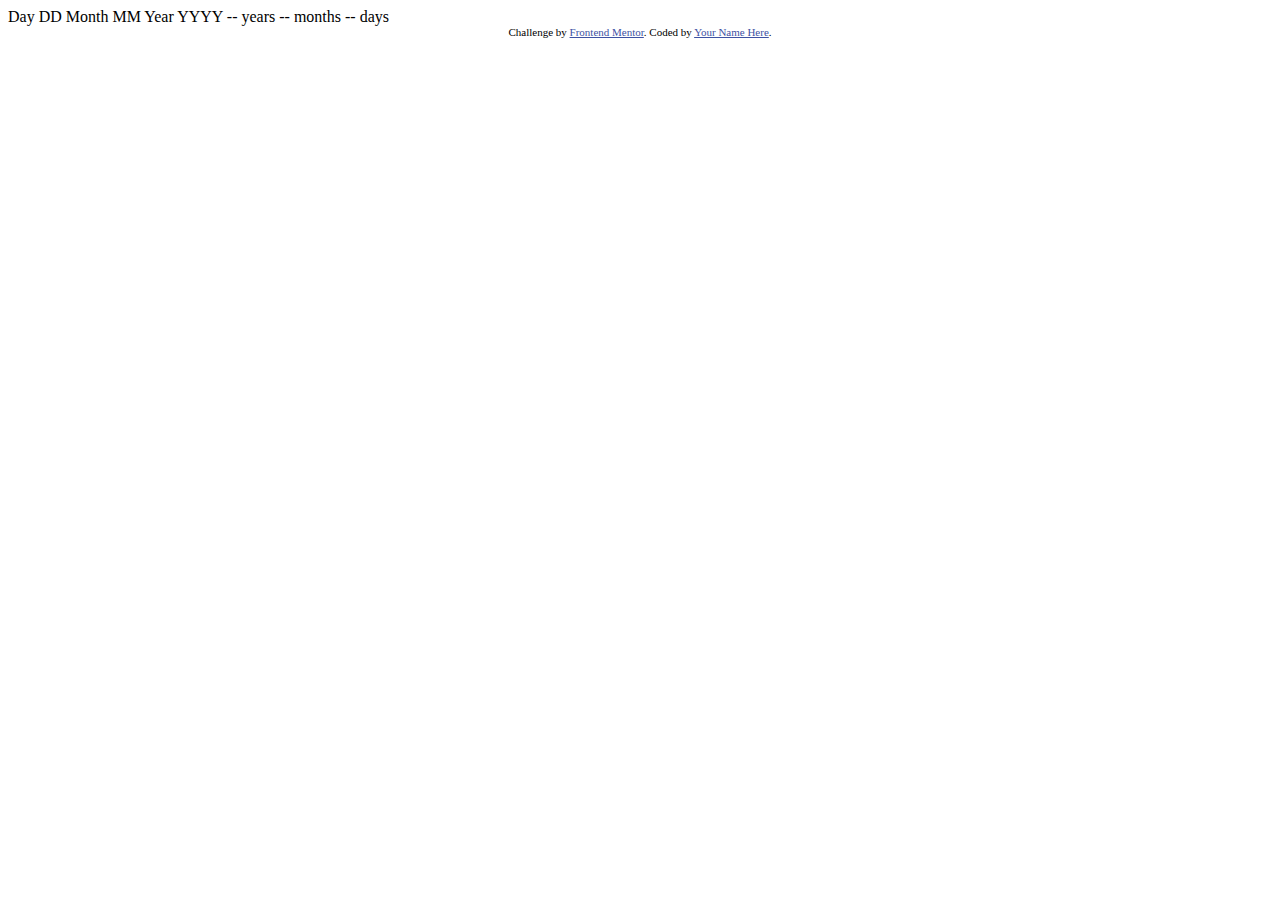
==== index.html @ 39e1a3e1 "Initial commit" ====
<!DOCTYPE html>
<html lang="en">
<head>
  <meta charset="UTF-8">
  <meta name="viewport" content="width=device-width, initial-scale=1.0"> <!-- displays site properly based on user's device -->

  <link rel="icon" type="image/png" sizes="32x32" href="./assets/images/favicon-32x32.png">
  
  <title>Frontend Mentor | Age calculator app</title>

  <!-- Feel free to remove these styles or customise in your own stylesheet 👍 -->
  <style>
    .attribution { font-size: 11px; text-align: center; }
    .attribution a { color: hsl(228, 45%, 44%); }
  </style>
</head>
<body>

  Day
  DD

  Month
  MM

  Year
  YYYY

  -- years
  -- months
  -- days
  
  <div class="attribution">
    Challenge by <a href="https://www.frontendmentor.io?ref=challenge" target="_blank">Frontend Mentor</a>. 
    Coded by <a href="#">Your Name Here</a>.
  </div>
</body>
</html>
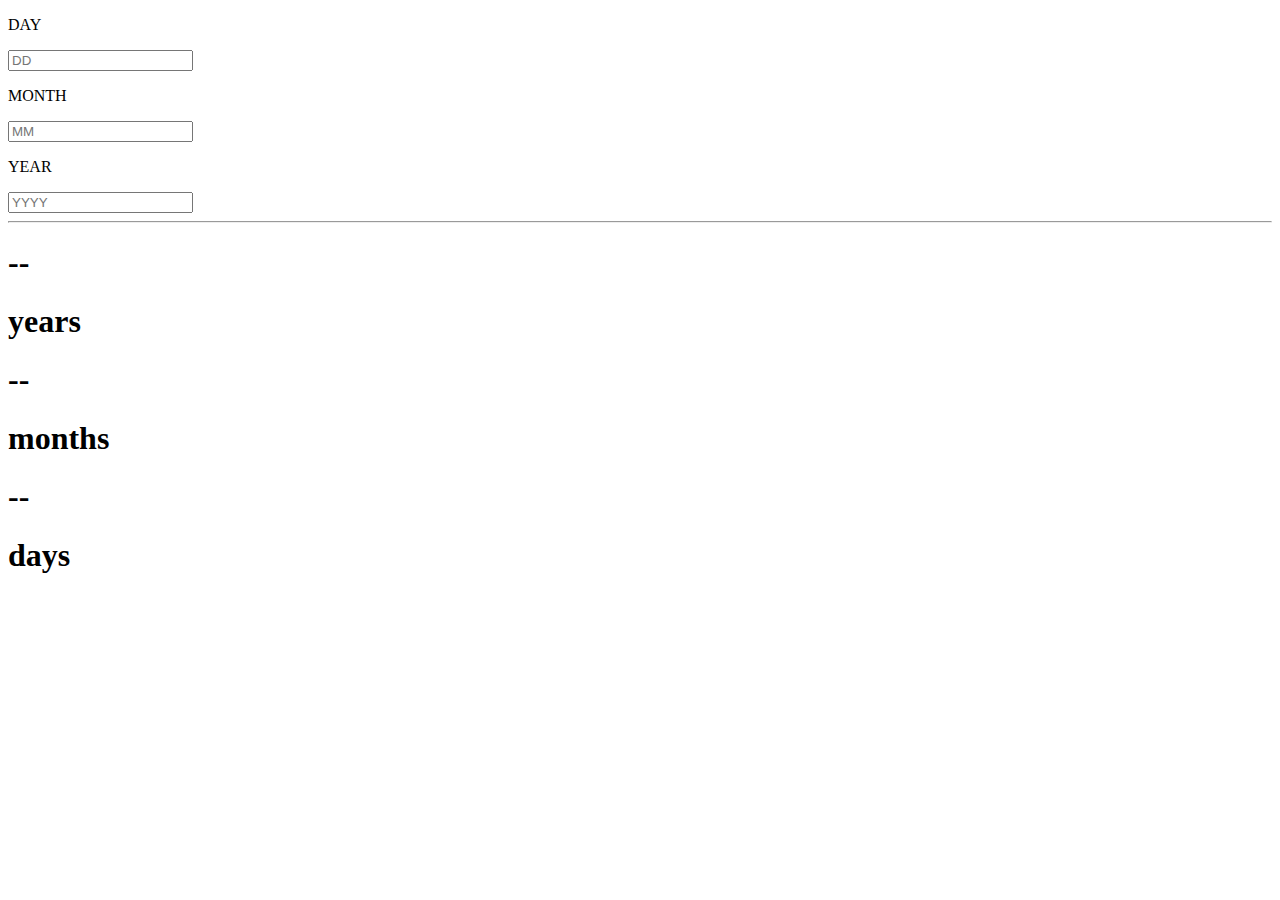
==== commit 2428df22: "Initial commit" ====
--- a/index.html
+++ b/index.html
@@ -2,36 +2,34 @@
 <html lang="en">
 <head>
   <meta charset="UTF-8">
-  <meta name="viewport" content="width=device-width, initial-scale=1.0"> <!-- displays site properly based on user's device -->
+  <meta name="viewport" content="width=device-width, initial-scale=1.0">
 
   <link rel="icon" type="image/png" sizes="32x32" href="./assets/images/favicon-32x32.png">
   
-  <title>Frontend Mentor | Age calculator app</title>
+  <title>Age calculator app</title>
 
-  <!-- Feel free to remove these styles or customise in your own stylesheet 👍 -->
-  <style>
-    .attribution { font-size: 11px; text-align: center; }
-    .attribution a { color: hsl(228, 45%, 44%); }
-  </style>
+  <link rel="stylesheet" href="style.css">
+
 </head>
 <body>
 
-  Day
-  DD
+  <div id="container">
+    <p>DAY</p>
+    <div id="day"><input type="text" id="dayValue" title="day" placeholder="DD"></div>
+    <p>MONTH</p>
+    <div id="month"><input type="text" id="monthValue" title="month" placeholder="MM"></div>
+    <p>YEAR</p>
+    <div id="year"><input type="text" id="yearValue" title="year" placeholder="YYYY"></div>
 
-  Month
-  MM
+    <hr><!-- icon -->
 
-  Year
-  YYYY
+    <h1>-- </h1><h1>years</h1>
+    <h1>-- </h1><h1>months</h1>
+    <h1>-- </h1><h1>days</h1>
 
-  -- years
-  -- months
-  -- days
-  
-  <div class="attribution">
-    Challenge by <a href="https://www.frontendmentor.io?ref=challenge" target="_blank">Frontend Mentor</a>. 
-    Coded by <a href="#">Your Name Here</a>.
   </div>
+
+  <script src="script.js"></script>
+
 </body>
 </html>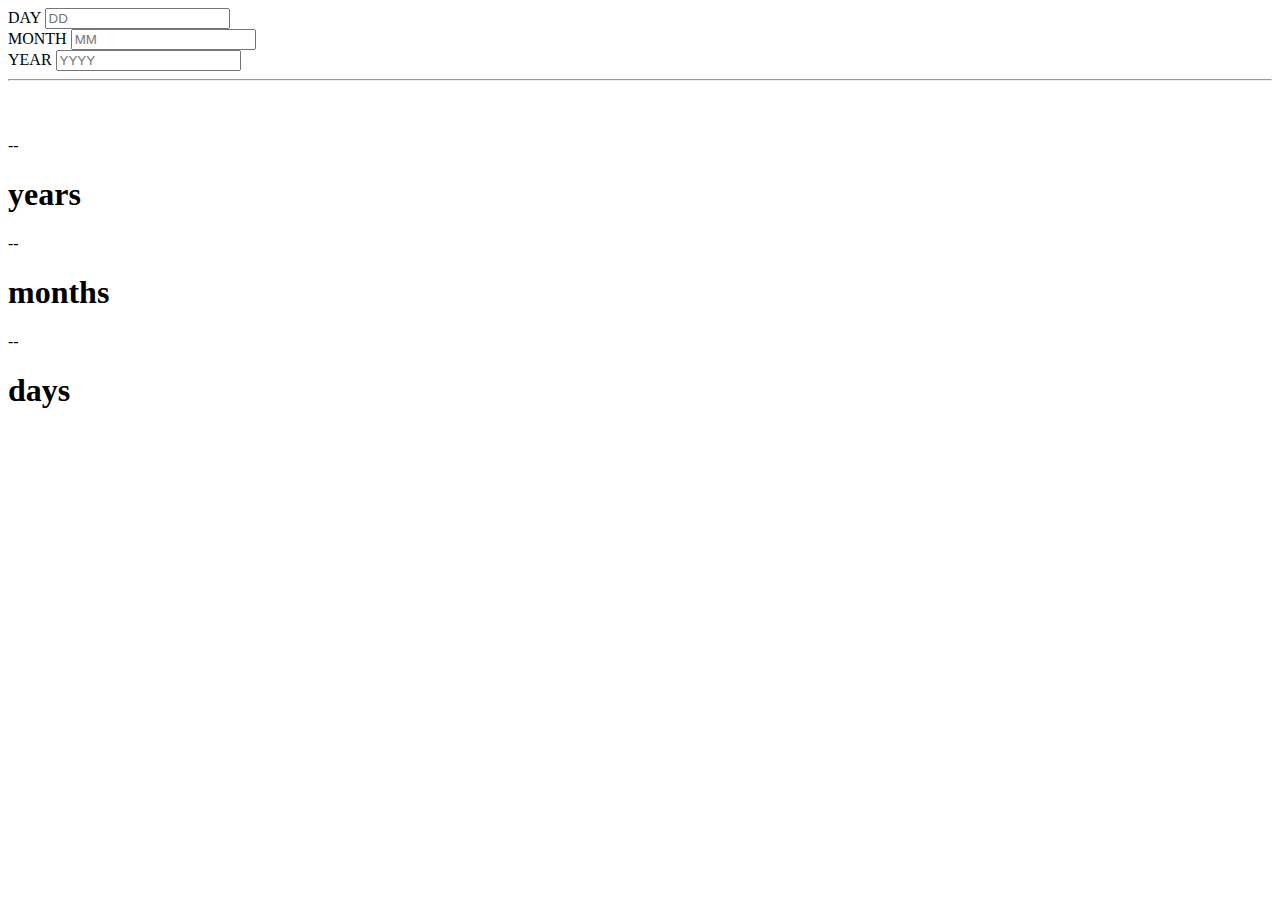
==== commit 0e0d9d06: "update code and readme" ====
--- a/index.html
+++ b/index.html
@@ -1,35 +1,79 @@
 <!DOCTYPE html>
 <html lang="en">
+
 <head>
   <meta charset="UTF-8">
   <meta name="viewport" content="width=device-width, initial-scale=1.0">
+  <link rel="icon" type="image/png" sizes="32x32" href="./assets/images/favicon-32x32.png">
+  <title>Frontend Mentor | Age calculator app</title>
+  <link href="https://cdn.jsdelivr.net/npm/bootstrap@5.3.0/dist/css/bootstrap.min.css" rel="stylesheet"
+    integrity="sha384-9ndCyUaIbzAi2FUVXJi0CjmCapSmO7SnpJef0486qhLnuZ2cdeRhO02iuK6FUUVM" crossorigin="anonymous">
+  <link rel="stylesheet" href="./assets/style.css">
+</head>
 
-  <link rel="icon" type="image/png" sizes="32x32" href="./assets/images/favicon-32x32.png">
-  
-  <title>Age calculator app</title>
-
-  <link rel="stylesheet" href="style.css">
-
-</head>
 <body>
 
-  <div id="container">
-    <p>DAY</p>
-    <div id="day"><input type="text" id="dayValue" title="day" placeholder="DD"></div>
-    <p>MONTH</p>
-    <div id="month"><input type="text" id="monthValue" title="month" placeholder="MM"></div>
-    <p>YEAR</p>
-    <div id="year"><input type="text" id="yearValue" title="year" placeholder="YYYY"></div>
+  <main class="d-flex justify-content-center align-items-center">
 
-    <hr><!-- icon -->
+    <div class="wrapper">
 
-    <h1>-- </h1><h1>years</h1>
-    <h1>-- </h1><h1>months</h1>
-    <h1>-- </h1><h1>days</h1>
+      <form class="row g-3 needs-validation" novalidate>
+        <div class="col-4 col-xl-3 input-control">
+          <label for="dayOfBirth" class="form-label">DAY</label>
+          <input type="number" id="dayOfBirth" class="form-control" placeholder="DD" required>
+          <div class="feedback"></div>
+        </div>
 
-  </div>
+        <div class="col-4 col-xl-3 input-control">
+          <label for="monthOfBirth" class="form-label">MONTH</label>
+          <input type="number" id="monthOfBirth" class="form-control" placeholder="MM" required>
+          <div class="feedback"></div>
+        </div>
 
-  <script src="script.js"></script>
+        <div class="col-4 col-xl-3 input-control">
+          <label for="yearOfBirth" class="form-label">YEAR</label>
+          <input type="number" id="yearOfBirth" class="form-control" placeholder="YYYY" required>
+          <div class="feedback"></div>
+        </div>
+
+      </form>
+
+      <hr>
+
+      <div>
+        <img class="icon-btn " id="calculate-age" src="./assets/images/icon-arrow.svg" alt="">
+      </div>
+
+      <div class="age-info">
+
+        <div class="d-flex align-items-center">
+          <span class="me-3 color-purple " id="years">--</span>
+          <h1 class="">years</h1>
+        </div>
+
+        <div class="d-flex align-items-center">
+          <span class="me-3 color-purple " id="months">--</span>
+          <h1 class="">months</h1>
+        </div>
+
+        <div class="d-flex align-items-center">
+          <span class="me-3 color-purple" id="days">--</span>
+          <h1 class="">days</h1>
+        </div>
+
+      </div>
+
+    </div>
+
+  </main>
+
+
 
 </body>
+<script src="https://cdn.jsdelivr.net/npm/@popperjs/core@2.11.8/dist/umd/popper.min.js"
+  integrity="sha384-I7E8VVD/ismYTF4hNIPjVp/Zjvgyol6VFvRkX/vR+Vc4jQkC+hVqc2pM8ODewa9r" crossorigin="anonymous"></script>
+<script src="https://cdn.jsdelivr.net/npm/bootstrap@5.3.0/dist/js/bootstrap.min.js"
+  integrity="sha384-fbbOQedDUMZZ5KreZpsbe1LCZPVmfTnH7ois6mU1QK+m14rQ1l2bGBq41eYeM/fS" crossorigin="anonymous"></script>
+<script src="script.js"></script>
+
 </html>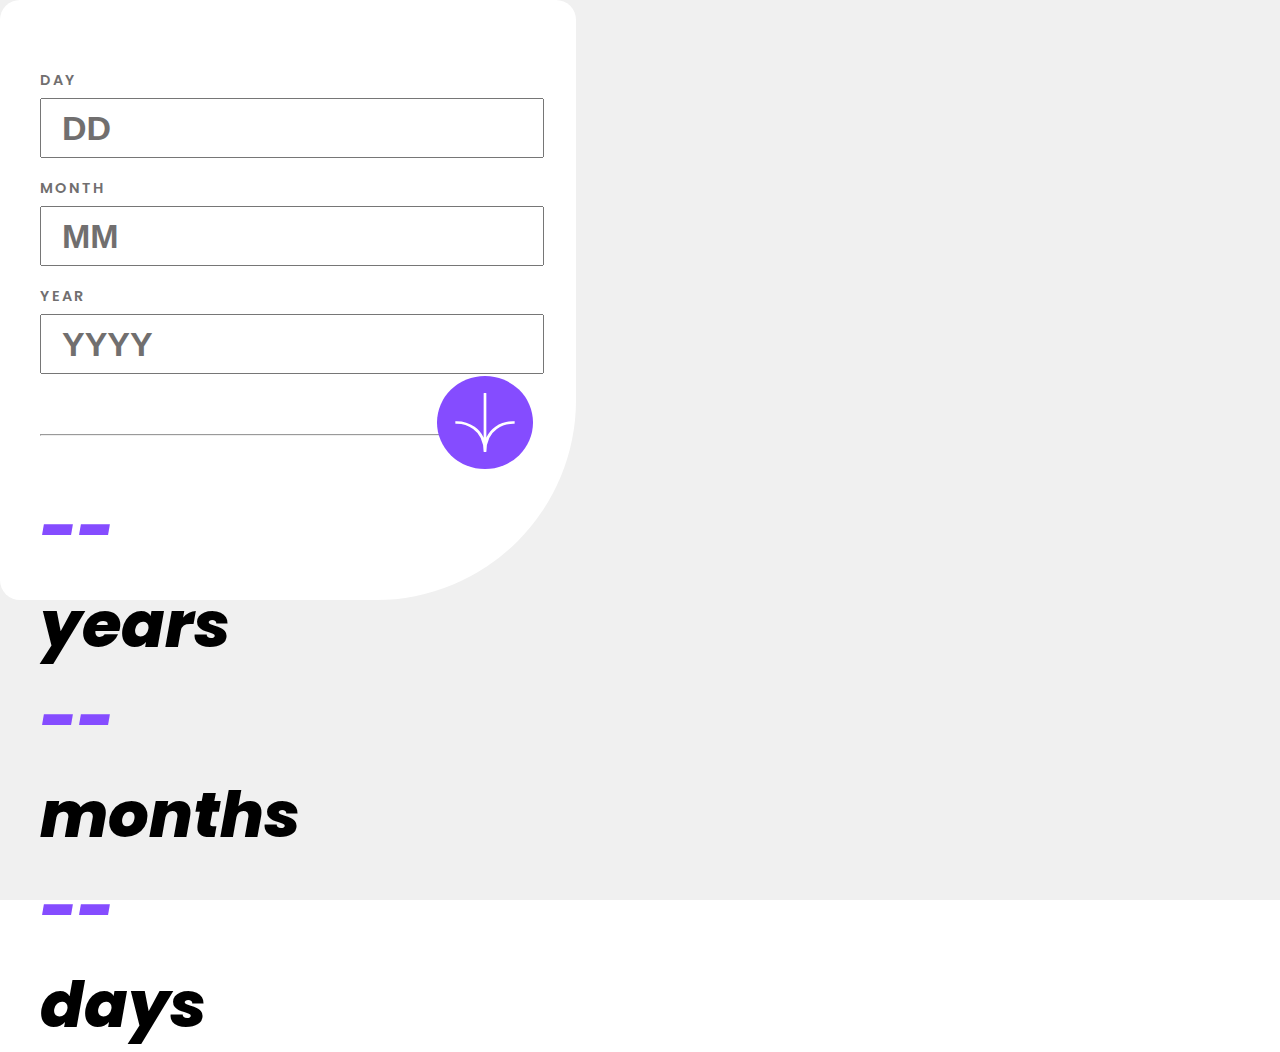
==== commit a0c134ce: "Update index.html" ====
--- a/index.html
+++ b/index.html
@@ -8,7 +8,7 @@
   <title>Frontend Mentor | Age calculator app</title>
   <link href="https://cdn.jsdelivr.net/npm/bootstrap@5.3.0/dist/css/bootstrap.min.css" rel="stylesheet"
     integrity="sha384-9ndCyUaIbzAi2FUVXJi0CjmCapSmO7SnpJef0486qhLnuZ2cdeRhO02iuK6FUUVM" crossorigin="anonymous">
-  <link rel="stylesheet" href="./assets/style.css">
+  <link rel="stylesheet" href="style.css">
 </head>
 
 <body>
@@ -69,11 +69,13 @@
 
 
 
+  <script src="https://cdn.jsdelivr.net/npm/@popperjs/core@2.11.8/dist/umd/popper.min.js"
+    integrity="sha384-I7E8VVD/ismYTF4hNIPjVp/Zjvgyol6VFvRkX/vR+Vc4jQkC+hVqc2pM8ODewa9r"
+    crossorigin="anonymous"></script>
+  <script src="https://cdn.jsdelivr.net/npm/bootstrap@5.3.0/dist/js/bootstrap.min.js"
+    integrity="sha384-fbbOQedDUMZZ5KreZpsbe1LCZPVmfTnH7ois6mU1QK+m14rQ1l2bGBq41eYeM/fS"
+    crossorigin="anonymous"></script>
+  <script src="script.js"></script>
 </body>
-<script src="https://cdn.jsdelivr.net/npm/@popperjs/core@2.11.8/dist/umd/popper.min.js"
-  integrity="sha384-I7E8VVD/ismYTF4hNIPjVp/Zjvgyol6VFvRkX/vR+Vc4jQkC+hVqc2pM8ODewa9r" crossorigin="anonymous"></script>
-<script src="https://cdn.jsdelivr.net/npm/bootstrap@5.3.0/dist/js/bootstrap.min.js"
-  integrity="sha384-fbbOQedDUMZZ5KreZpsbe1LCZPVmfTnH7ois6mU1QK+m14rQ1l2bGBq41eYeM/fS" crossorigin="anonymous"></script>
-<script src="script.js"></script>
 
 </html>--- a/style.css
+++ b/style.css
@@ -0,0 +1,247 @@
+@import url("https://fonts.googleapis.com/css2?family=Poppins:ital,wght@0,400;0,700;1,400;1,800&display=swap");
+
+:root {
+    --primary-purple: hsl(259, 100%, 65%);
+    --primary-red-light: hsl(0, 100%, 67%);
+    --secundary-white: hsl(0, 0%, 100%);
+    --secundary-off-white: hsl(0, 0%, 94%);
+    --secundary-light-gray: hsl(0, 0%, 86%);
+    --scundary-smokey-gray: hsl(0, 1%, 44%);
+    --scundary-off-black: hsl(0, 0%, 8%);
+    --transition: all 0.4s ease;
+}
+
+* {
+    margin: 0;
+    padding: 0;
+    box-sizing: border-box;
+}
+
+body {
+    overflow: hidden;
+    font-size: 32px;
+    font-family: "Poppins", sans-serif !important;
+}
+
+main {
+    width: 100vw;
+    height: 100vh;
+    background-color: var(--secundary-off-white);
+}
+
+.wrapper {
+    width: 45vw;
+    max-width: 900px;
+    height: 70vh;
+    min-height: 580px;
+    max-height: 600px;
+    background-color: var(--secundary-white);
+    border-radius: 20px 20px 200px 20px;
+    padding: 50px 40px;
+    transition: var(--transition);
+}
+
+.wrapper:hover {
+    box-shadow: 0 2px 5px 2px var(--secundary-light-gray);
+}
+
+form {
+    margin-bottom: 60px !important;
+    transition: var(--transition);
+}
+
+label {
+    font-size: 0.45em;
+    font-weight: 600;
+    color: var(--scundary-smokey-gray);
+    letter-spacing: 2px;
+    transition: var(--transition);
+}
+
+input::placeholder {
+    font-size: 34px;
+    color: var(--scundary-smokey-gray) !important;
+    font-weight: 600;
+    transition: var(--transition);
+}
+
+input:focus {
+    border-color: var(--primary-purple) !important;
+    border-width: 2px !important;
+    outline: 0 !important;
+    box-shadow: none !important;
+    transition: var(--transition);
+}
+
+input {
+    height: 60px !important;
+    padding: 20px !important;
+    display: flex;
+    align-items: center;
+    font-size: 34px !important;
+    font-weight: 600 !important;
+    color: var(--scundary-off-black) !important;
+    transition: var(--transition);
+}
+
+input::-webkit-outer-spin-button,
+input::-webkit-inner-spin-button {
+    -webkit-appearance: none;
+    margin: 0;
+}
+
+.icon-btn {
+    background-color: var(--primary-purple);
+    border-radius: 100%;
+    height: auto;
+    width: 3em;
+    padding: 17px;
+    position: relative;
+    top: -60px;
+    right: -80%;
+    cursor: pointer;
+    transition: var(--transition);
+}
+
+.icon-btn:hover {
+    background-color: var(--scundary-off-black);
+}
+
+.validation-text {
+    margin-top: 5px;
+    font-size: 12px;
+    margin-bottom: -22px;
+    display: none;
+}
+
+hr {
+    width: 90%;
+    transition: var(--transition);
+}
+
+h1,
+span {
+    font-size: 2em;
+    font-weight: 800;
+    font-style: italic;
+    transition: var(--transition);
+}
+
+.age-info {
+    margin-top: -60px !important;
+}
+
+.color-purple {
+    color: var(--primary-purple);
+}
+
+.color-red {
+    color: var(--primary-red-light);
+}
+
+/* Dynamic classes  */
+
+.border-red {
+    border-color: var(--primary-red-light) !important;
+}
+
+.error {
+    display: block;
+}
+
+.success {
+    display: none;
+}
+
+/* Media queries  */
+
+@media (max-width: 1200px) {
+    form {
+        margin-bottom: 50px;
+    }
+
+    h1,
+    span {
+        font-size: 1.8em;
+    }
+
+    hr {
+        width: 100%;
+    }
+
+    .icon-btn {
+        width: 2em;
+        padding: 12px;
+        top: -50px;
+        right: -50%;
+        transform: translateX(-50%);
+    }
+
+    .age-info {
+        margin-top: -40px !important;
+    }
+
+}
+
+@media (max-width: 992px) {
+
+    h1,
+    span {
+        font-size: 1.6em;
+    }
+
+    .wrapper {
+        width: 60vw;
+    }
+
+}
+
+@media (max-width: 768px) {
+    input {
+        padding: 10px !important;
+        font-size: 20px !important;
+    }
+
+    input::placeholder {
+        font-size: 20px;
+    }
+}
+
+@media (max-width: 576px) {
+    .wrapper {
+        width: 95vw;
+    }
+
+    .age-info {
+        margin-top: 35px;
+    }
+
+    .validation-text {
+        font-size: 10px;
+    }
+}
+
+@media (max-width: 360px) {
+
+    h1,
+    span {
+        font-size: 1.2em;
+    }
+
+    .wrapper {
+        padding: 50px 20px;
+    }
+
+    label {
+        font-size: 0.4em;
+    }
+
+    input {
+        font-size: 16px !important;
+    }
+
+    input::placeholder {
+        font-size: 16px;
+    }
+
+}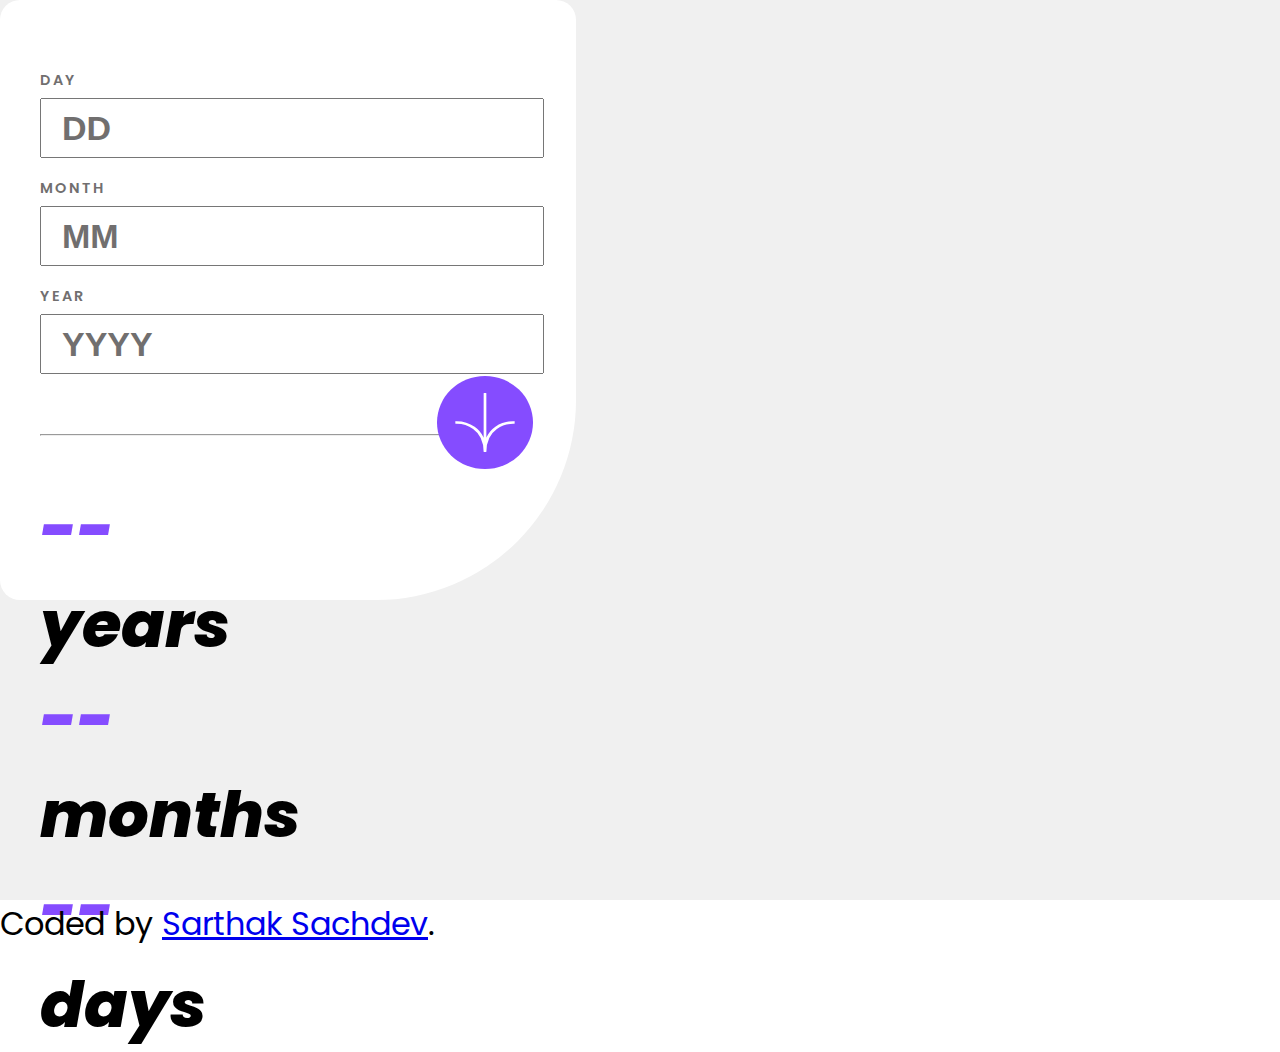
==== commit a42e2cd0: "Update index.html" ====
--- a/index.html
+++ b/index.html
@@ -67,7 +67,9 @@
 
   </main>
 
-
+  <footer class="attribution">
+    Coded by <a href="https://github.com/SartHak-0-Sach" target="_blank">Sarthak Sachdev</a>.
+  </footer>
 
   <script src="https://cdn.jsdelivr.net/npm/@popperjs/core@2.11.8/dist/umd/popper.min.js"
     integrity="sha384-I7E8VVD/ismYTF4hNIPjVp/Zjvgyol6VFvRkX/vR+Vc4jQkC+hVqc2pM8ODewa9r"
@@ -78,4 +80,4 @@
   <script src="script.js"></script>
 </body>
 
-</html>+</html>
